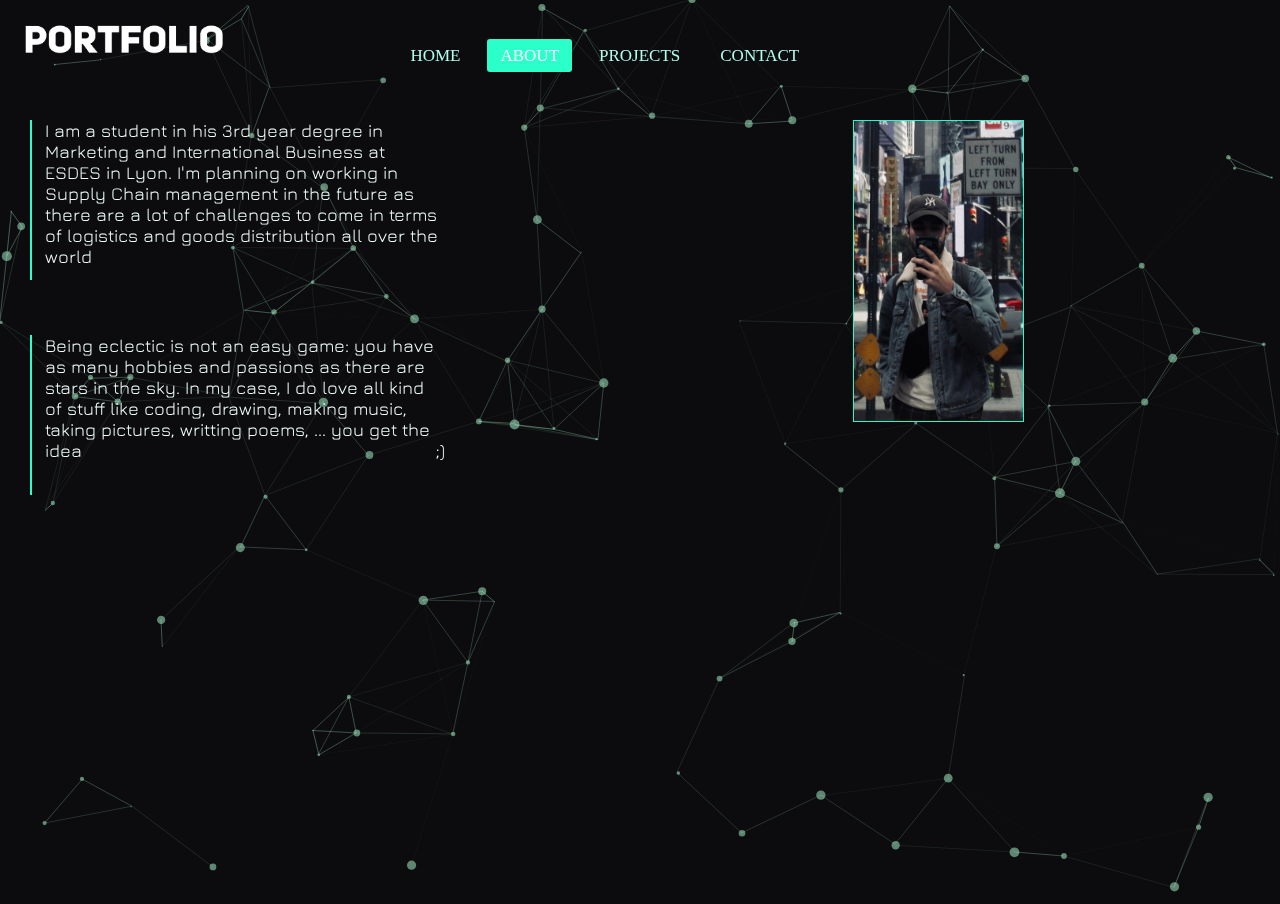
==== pages/about.html @ f787cff4 "Add files via upload" ====
<!DOCTYPE html>
<html lang="en">
  <head>
    <meta class="menu_hover" charset="utf-8" />
    <title>Portfolio</title>
    <meta
      name="viewport"
      content="width=device-width, initial-scale=1.0, minimum-scale=1.0, maximum-scale=1.0, user-scalable=no"
    />
    <link
      rel="stylesheet"
      href="https://fonts.googleapis.com/css?family=Jura"
    />
    <link rel="SHORTCUT ICON" href="pages/images/favicon.ico" />
    <link rel="stylesheet" media="screen" href="css/style.css" />
    <link rel="stylesheet" media="screen" href="css/components/logo.css" />
    <link rel="stylesheet" media="screen" href="css/components/menu_bar.css" />
    <link rel="stylesheet" media="screen" href="css/components/picture.css" />
    <link
      rel="stylesheet"
      media="screen"
      href="css/components/text_about.css"
    />
    <link
      rel="stylesheet"
      media="screen"
      href="css/components/main_profile.css"
    />
    <link rel="stylesheet" media="screen" href="css/components/particles.css" />
    <link
      rel="stylesheet"
      media="screen"
      href="css/components/image_about.css"
    />
    <link
      rel="stylesheet"
      href="https://fonts.googleapis.com/css?family=Jura"
    />
  </head>
  <body>
    <!-- particles.js container -->
    <div id="particles-js">
      <script src="../particles.js"></script>
      <script src="js/app.js"></script>
      <script src="js/lib/stats.js"></script>
    </div>
    <div id="front">
      <div id="headings">
        <img class="logo" src="../images/logo.png" alt="Portfolio" />
        <nav class="menu_bar" display="inline">
          <ul>
            <li><a class="menu_hover" href="../index.html">HOME</a></li>
            <li>
              <a class="menu_hover active" href="about.html">ABOUT</a>
            </li>
            <li><a class="menu_hover" href="projects.html">PROJECTS</a></li>
            <li><a class="menu_hover" href="contact.html">CONTACT</a></li>
          </ul>
        </nav>
      </div>
      <div class="content">
        <div id="top_left" class="infos">
          <img class="line" src="../images/line2.png" />
          <p class="paragraph">
            I am a student in his 3rd year degree in Marketing and International
            Business at ESDES in Lyon. I'm planning on working in Supply Chain
            management in the future as there are a lot of challenges to come in
            terms of logistics and goods distribution all over the world
          </p>
        </div>
        <div class="infos">
          <img id="bottom_left" class="line" src="../images/line2.png" />
          <p id="bottom_left" class="paragraph">
            Being eclectic is not an easy game: you have as many hobbies and
            passions as there are stars in the sky. In my case, I do love all
            kind of stuff like coding, drawing, making music, taking pictures,
            writting poems, ... you get the idea ;)
          </p>
        </div>
        <img id="hidden" src="../images/main_profile.png" alt="main_profile" />
      </div>
    </div>
    <div class="picture">
      <img
        id="adjust"
        class="img_hover"
        height="300px"
        src="../images/photo_max.jpeg"
        alt="photo_max"
      />
    </div>
  </body>
</html>
---- pages/css/style.css ----
body {
  background: #0c0b0d;
  position: relative;
  padding: 0;
  margin: 0;
  height: 100vh;
  width: 100%;
}
#front {
  display: inline-block;
  position: absolute;
  top: 0;
  left: 0;
  margin-bottom: 0;
  width: auto;
}
#headings {
  position: relative;
}
---- pages/css/components/logo.css ----
.logo {
  z-index: 3;
  position: absolute;
  margin-top: 1.5em;
  margin-left: 1.5em;
  width: 200px;
  height: 30px;
}
---- pages/css/components/menu_bar.css ----
.menu_bar {
  z-index: 2;
  position: absolute;
  color: rgb(41, 255, 201);
  height: 80px;
  width: 100%;
  justify-content: center;
  text-align: center;
  margin-left: 50%;
  margin-right: 50%;
  display: flex;
}
nav ul {
  display: inline-block;
  margin-left: auto;
  margin-right: auto;
}
nav ul li {
  display: inline-block;
  line-height: 80px;
  margin: 0 5px;
}
.menu_hover {
  color: #b0ffe9;
  font-size: 17px;
  padding: 7px 13px;
  border-radius: 3px;
  text-transform: uppercase;
  text-decoration: none;
  font-family: "Uni Sans", Heavy, fantasy;
}
.menu_hover.active,
.menu_hover:hover {
  background: #2bffca;
  color: white;
  transition: 0.5s;
}
---- pages/css/components/picture.css ----
.picture {
  border: 1px solid rgb(30, 255, 206);
  display: block;
  position: absolute;
  z-index: 0;
  top: 7.5em;
  right: 16em;
  width: auto;
}
.picture:hover {
  border: transparent;
}
---- pages/css/components/text_about.css ----
.line {
  position: absolute;
  z-index: 3;
  height: 160px;
  margin-left: 30px;
  margin-bottom: auto;
}
.infos {
  width: 250px;
}
.paragraph {
  position: relative;
  margin-left: 2.5em;
  margin-bottom: auto;
  z-index: 1;
  font-family: Jura;
  width: 400px;
  font-size: 18px;
  color: rgb(239, 254, 251);
  text-align-last: justify;
}
#top_left {
  margin-top: 7.5em;
}
#bottom_left {
  padding-top: 50px;
}
---- pages/css/components/main_profile.css ----
#main_profile {
  z-index: 1;
  position: relative;
  margin-top: 15em;
  margin-left: 15em;
  height: 90px;
}
#hidden {
  opacity: 0;
  position: relative;
  margin-top: 4em;
  margin-left: 15em;
  height: 90px;
}
---- pages/css/components/particles.css ----
#particles-js {
  z-index: -2;
  width: 100%;
  height: 100%;
  background-color: #0c0b0d;
  background-image: url("");
  background-size: cover;
  background-position: 50% 50%;
  background-repeat: no-repeat;
}
---- pages/css/components/image_about.css ----
#adjust {
  transition: 0.5s ease-out;
  float: right;
}
.img_hover:hover {
  float: center;
  border: 2px solid rgb(176, 255, 233);
  margin: auto;
  height: 450px;
  transition: 1s ease-in;
}
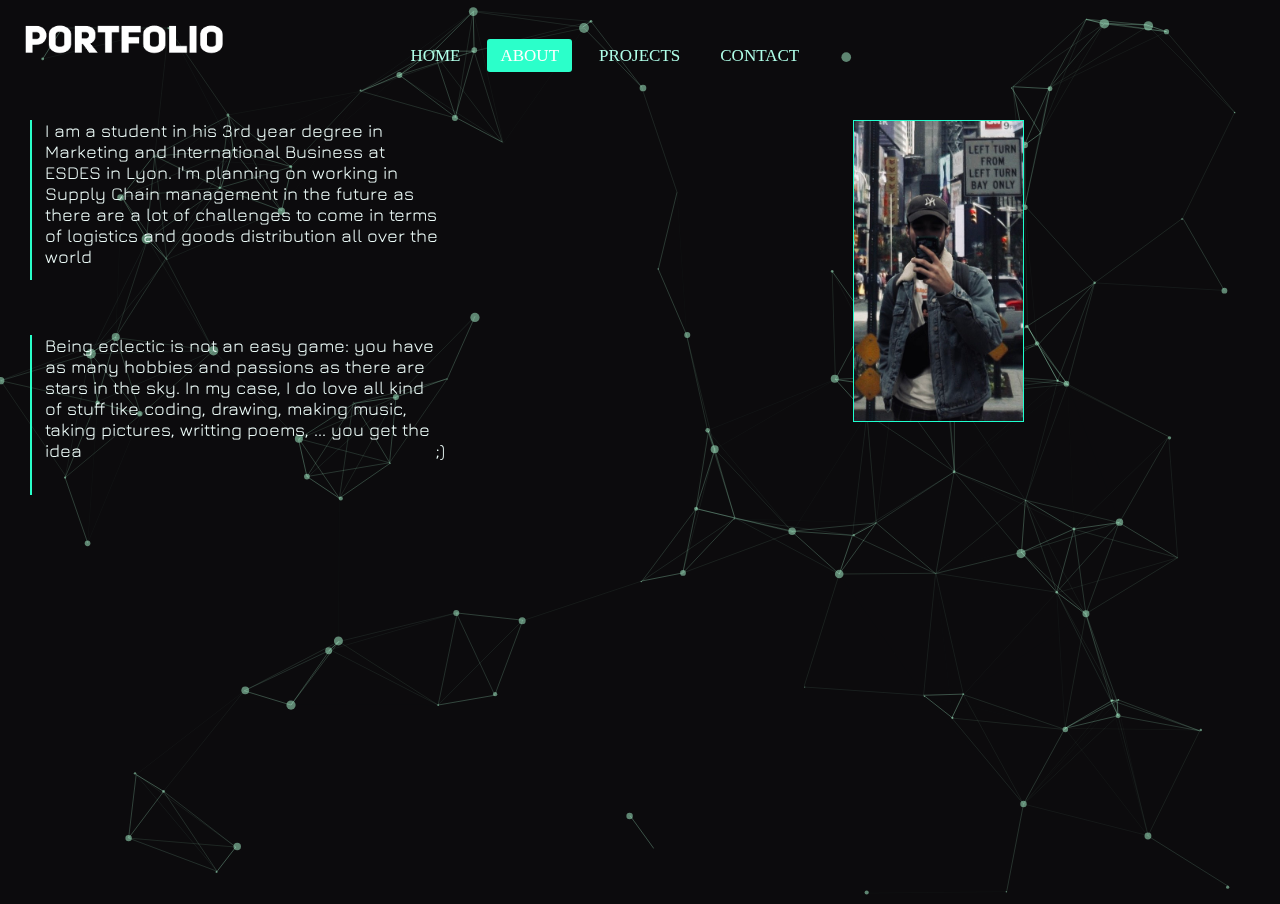
==== commit fe8c1179: "Update about.html" ====
--- a/pages/about.html
+++ b/pages/about.html
@@ -2,7 +2,7 @@
 <html lang="en">
   <head>
     <meta class="menu_hover" charset="utf-8" />
-    <title>Portfolio</title>
+    <title>About</title>
     <meta
       name="viewport"
       content="width=device-width, initial-scale=1.0, minimum-scale=1.0, maximum-scale=1.0, user-scalable=no"
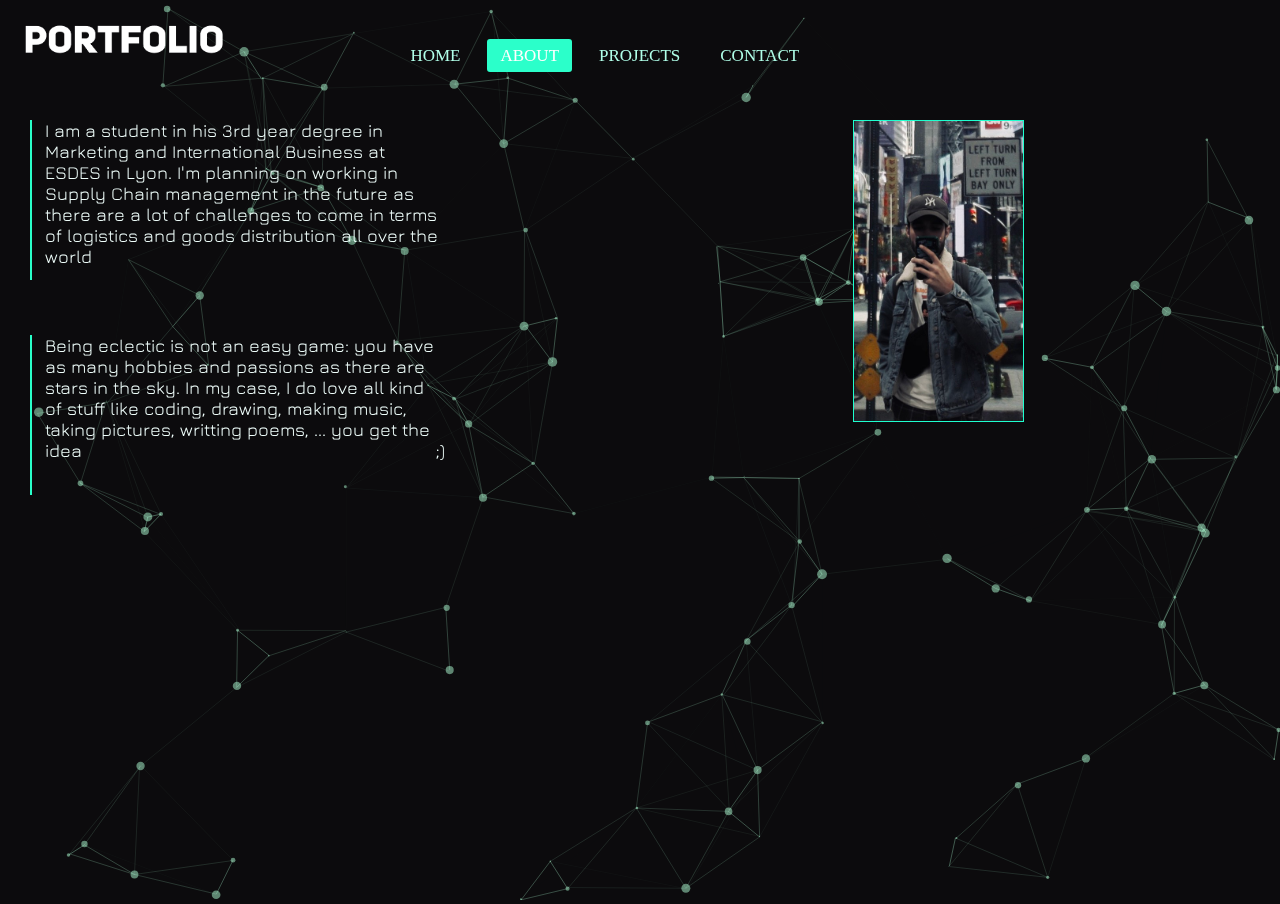
==== commit a574f964: "Update about.html" ====
--- a/pages/about.html
+++ b/pages/about.html
@@ -11,7 +11,7 @@
       rel="stylesheet"
       href="https://fonts.googleapis.com/css?family=Jura"
     />
-    <link rel="SHORTCUT ICON" href="pages/images/favicon.ico" />
+    <link rel="SHORTCUT ICON" href="images/favicon.ico" />
     <link rel="stylesheet" media="screen" href="css/style.css" />
     <link rel="stylesheet" media="screen" href="css/components/logo.css" />
     <link rel="stylesheet" media="screen" href="css/components/menu_bar.css" />
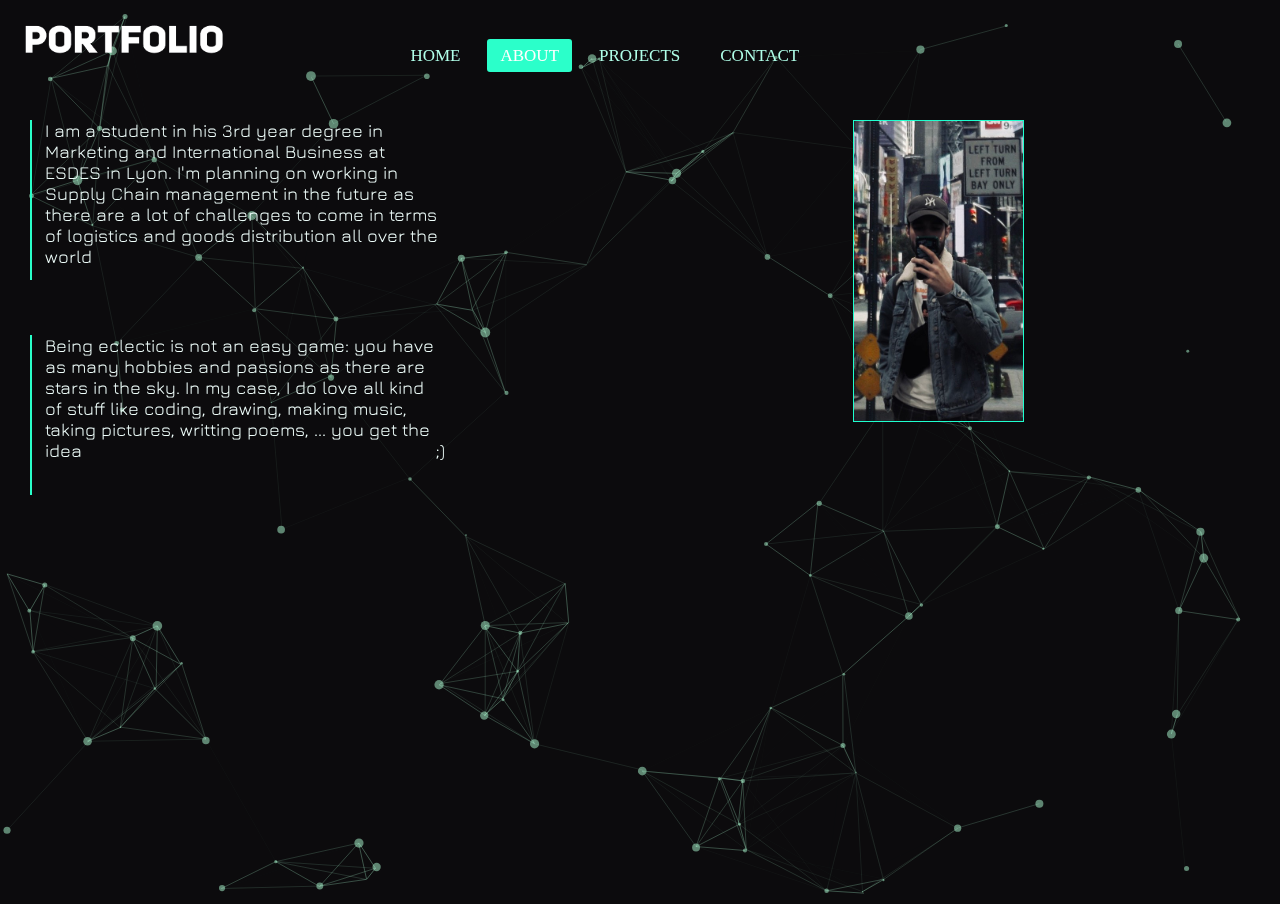
==== commit 7573c030: "Update about.html" ====
--- a/pages/about.html
+++ b/pages/about.html
@@ -1,6 +1,13 @@
 <!DOCTYPE html>
 <html lang="en">
   <head>
+    <script async src="https://www.googletagmanager.com/gtag/js?id=UA-SOMETHING-1"></script>
+    <script>
+      window.dataLayer = window.dataLayer || [];
+      function gtag(){dataLayer.push(arguments);}
+      gtag('js', new Date());
+      gtag('config', 'UA-SOMETHING-1');
+    </script>
     <meta class="menu_hover" charset="utf-8" />
     <title>About</title>
     <meta
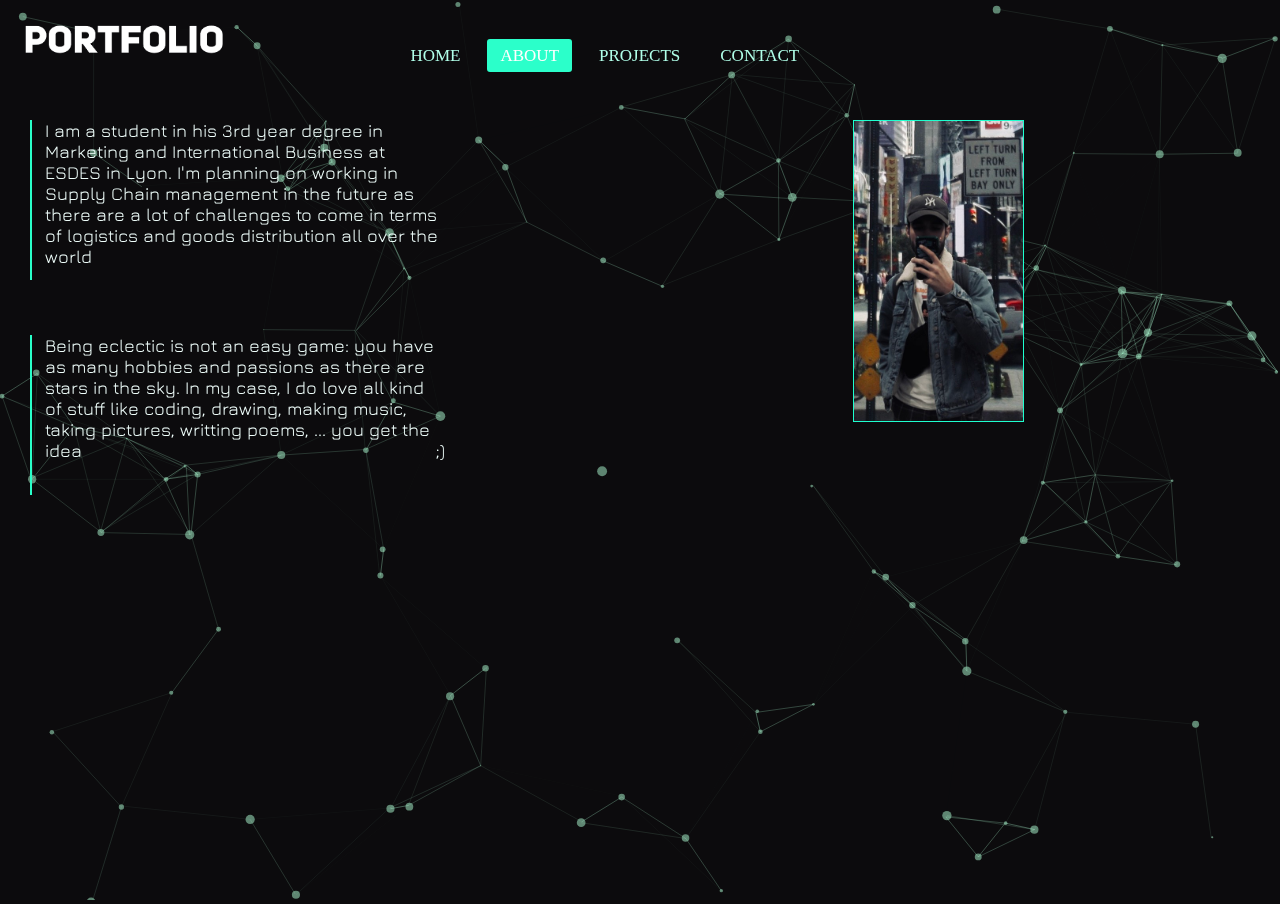
==== commit bbbc86fe: "Update about.html" ====
--- a/pages/about.html
+++ b/pages/about.html
@@ -9,6 +9,7 @@
       gtag('config', 'UA-SOMETHING-1');
     </script>
     <meta class="menu_hover" charset="utf-8" />
+    <link rel="SHORTCUT ICON" href="images/favicon.ico" />
     <title>About</title>
     <meta
       name="viewport"
@@ -18,7 +19,6 @@
       rel="stylesheet"
       href="https://fonts.googleapis.com/css?family=Jura"
     />
-    <link rel="SHORTCUT ICON" href="images/favicon.ico" />
     <link rel="stylesheet" media="screen" href="css/style.css" />
     <link rel="stylesheet" media="screen" href="css/components/logo.css" />
     <link rel="stylesheet" media="screen" href="css/components/menu_bar.css" />
--- a/pages/css/components/image_about.css
+++ b/pages/css/components/image_about.css
@@ -3,6 +3,7 @@
   float: right;
 }
 .img_hover:hover {
+  cursor: none;
   float: center;
   border: 2px solid rgb(176, 255, 233);
   margin: auto;
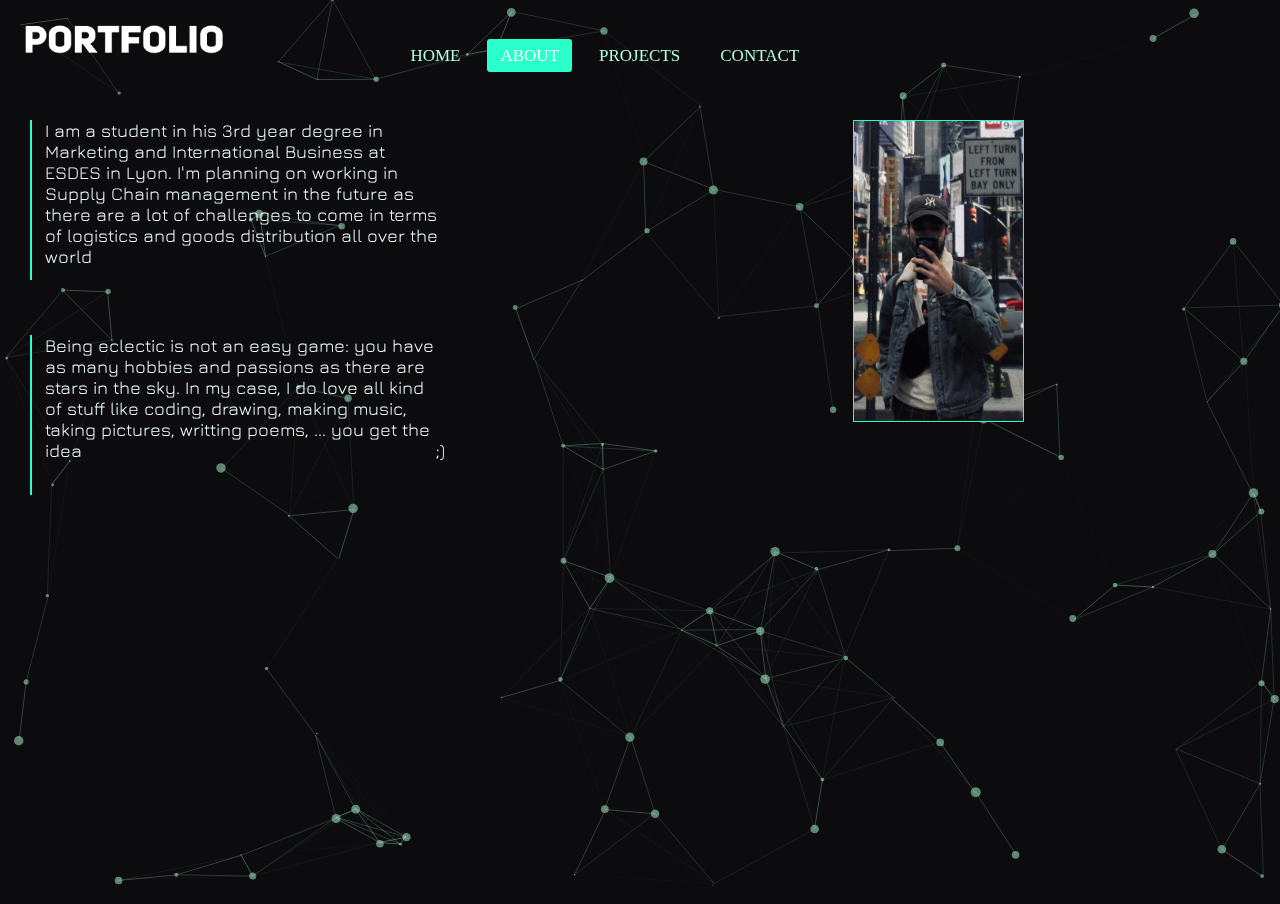
==== commit e520d009: "Update about.html" ====
--- a/pages/about.html
+++ b/pages/about.html
@@ -9,7 +9,7 @@
       gtag('config', 'UA-SOMETHING-1');
     </script>
     <meta class="menu_hover" charset="utf-8" />
-    <link rel="SHORTCUT ICON" href="images/favicon.ico" />
+    <link rel="SHORTCUT ICON" href="../images/favicon.ico" />
     <title>About</title>
     <meta
       name="viewport"
